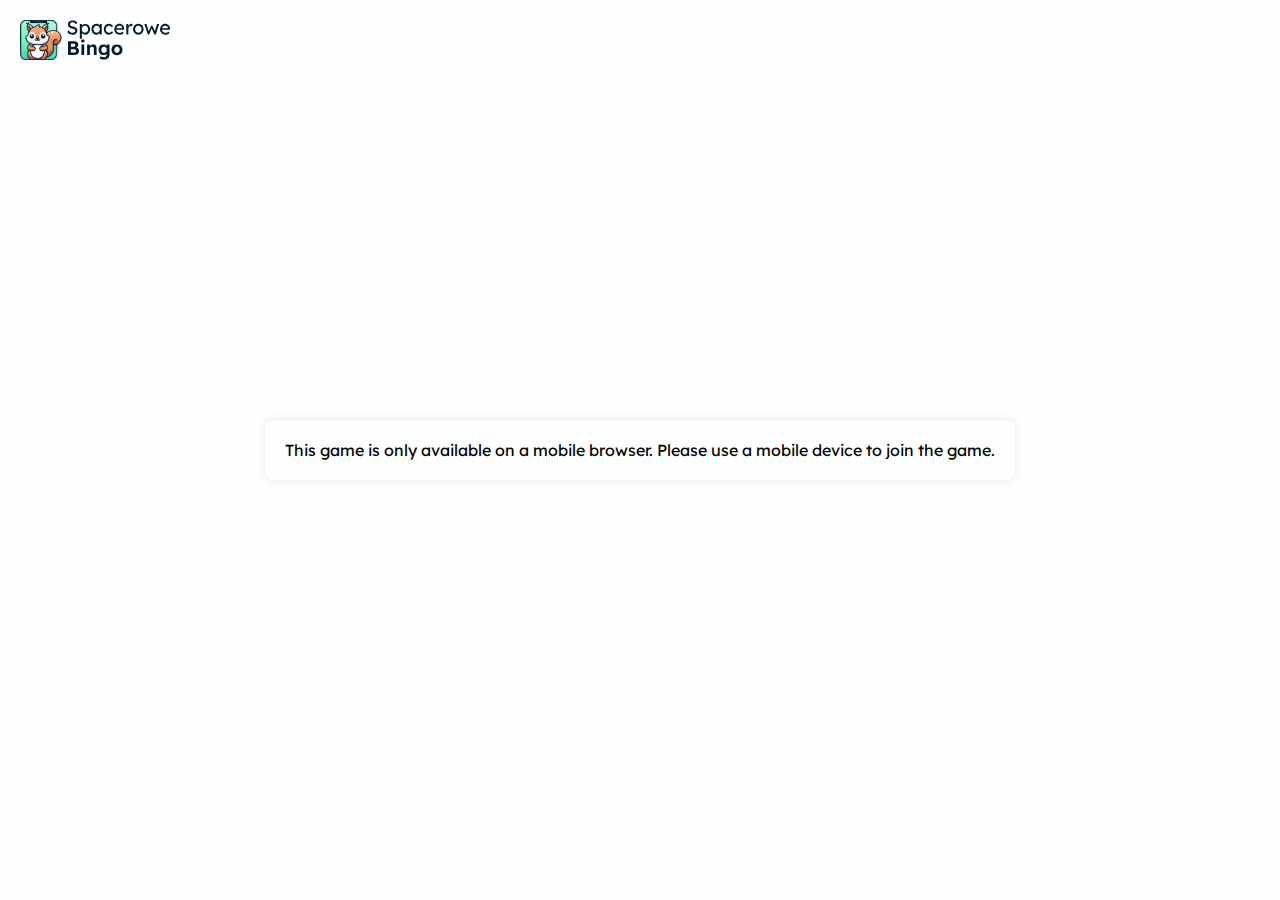
==== index.html @ e8081293 "initial commit, almost finished" ====
<!DOCTYPE html>
<html lang="en">
<head>
    <meta charset="UTF-8">
    <meta name="viewport" content="width=device-width, initial-scale=1.0">
    <title>Spacerowe Bingo</title>
    <link rel="stylesheet" href="style.css"></link>
    <script>
        function checkDevice() {
            const isMobile = /iPhone|iPad|iPod|Android/i.test(navigator.userAgent);
            const loginForm = document.querySelector('.login-form');
            const desktopMessage = document.querySelector('.desktop-message');

            if (isMobile) {
                loginForm.style.display = 'block';
                desktopMessage.style.display = 'none';
            } else {
                loginForm.style.display = 'none';
                desktopMessage.style.display = 'block';
            }
        }
        window.onload = checkDevice;
    </script>
</head>
<body>

<div class="header">
    <a href="index.html"><img src="logo.svg" alt="logo"></a>
</div>

<div class="login-form">
    <h1>hack4bingo</h1>
    <form id="hashForm" method="GET" action="bingo.html">
        <input type="text" id="username" name="username" placeholder="username" required>
        <button type="submit">Join Game</button>
    </form>
</div>

<div class="desktop-message">
    <p>This game is only available on a mobile browser. Please use a mobile device to join the game.</p>
</div>

<!-- <script>
    function hashCode(str) {
        let hash = 0;
        for (let i = 0; i < str.length; i++) {
            hash = (hash << 5) - hash + str.charCodeAt(i);
            hash |= 0; // Convert to 32bit integer
        }
        return hash;
    }

    function toSixDigitHash(value) {
        const hash = Math.abs(hashCode(value));
        return ('000000' + (hash % 1000000)).slice(-6);
    }

    document.getElementById('hashForm').addEventListener('submit', function(event) {
        event.preventDefault();
        const inputValue = document.getElementById('username').value;
        const hashValue = toSixDigitHash(inputValue);
        const url = `bingo.html?hash=${hashValue}`;

        // Send the GET request
        window.location.href = url;
    });
</script> -->

</body>
</html>
---- style.css ----
@import url('https://fonts.googleapis.com/css2?family=Lexend:wght@100..900&display=swap');

* {
    margin: 0;
    padding: 0;
    box-sizing: border-box;
}

body {
    font-family: "Lexend", sans-serif;
    display: flex;
    flex-direction: column;
    align-items: center;
    justify-content: center;
    height: 100vh;
    margin: 0;
    background-color: #FCFFFE;
    padding: 0 35px;
}
.header {
    position: absolute;
    top: 20px;
    left: 20px;
}
.header img {
    width: 150px;
    height: auto;
}
.login-form {
    background-color: #FCFFFE;
    padding: 20px;
    border-radius: 8px;
    box-shadow: 0 0 10px rgba(0, 0, 0, 0.1);
    text-align: left;
}
h1 {
    font-size: 32;
    font-weight: 400;
}
h2 {
    margin-bottom: 20px;
    font-size: 24;
    font-weight: 500;
    color: #2C556D;
}
.login-form input[type="text"] {
    font-family: "Lexend", sans-serif;
    width: 100%;
    padding: 10px;
    margin-top: 20px;
    margin-bottom: 10px;
    border: 1px solid #ccc;
    border-radius: 4px;
}
.login-form input[type="text"]:active {
    border: 1px solid #F9AF7C;
    /* #f57923; */
}
.login-form button {
    font-family: "Lexend", sans-serif;
    width: 100%;
    padding: 10px;
    background-color: #4ED6B0;
    color: #FCFFFE;
    border: none;
    border-radius: 4px;
    cursor: pointer;
}
.login-form button:hover {
    background-color: #29b28c;
}
.desktop-message {
    display: none;
    text-align: center;
    padding: 20px;
    background-color: #FCFFFE;
    border-radius: 8px;
    box-shadow: 0 0 10px rgba(0, 0, 0, 0.1);
}

.grid-container {
    display: grid;
    gap: 10px;
    width: 100%;
}
.grid-item {
    background-color: #FCFFFE;
    background-size: cover;
    background-clip: padding-box;
    padding: 15px;
    box-shadow: #4ED6B0 0 0 4px 0;
    border: none;
    border-radius:8px;
    display: flex;
    align-items: center;
    justify-content: center;
    /* color: white; */
    font-size: 16px;
}
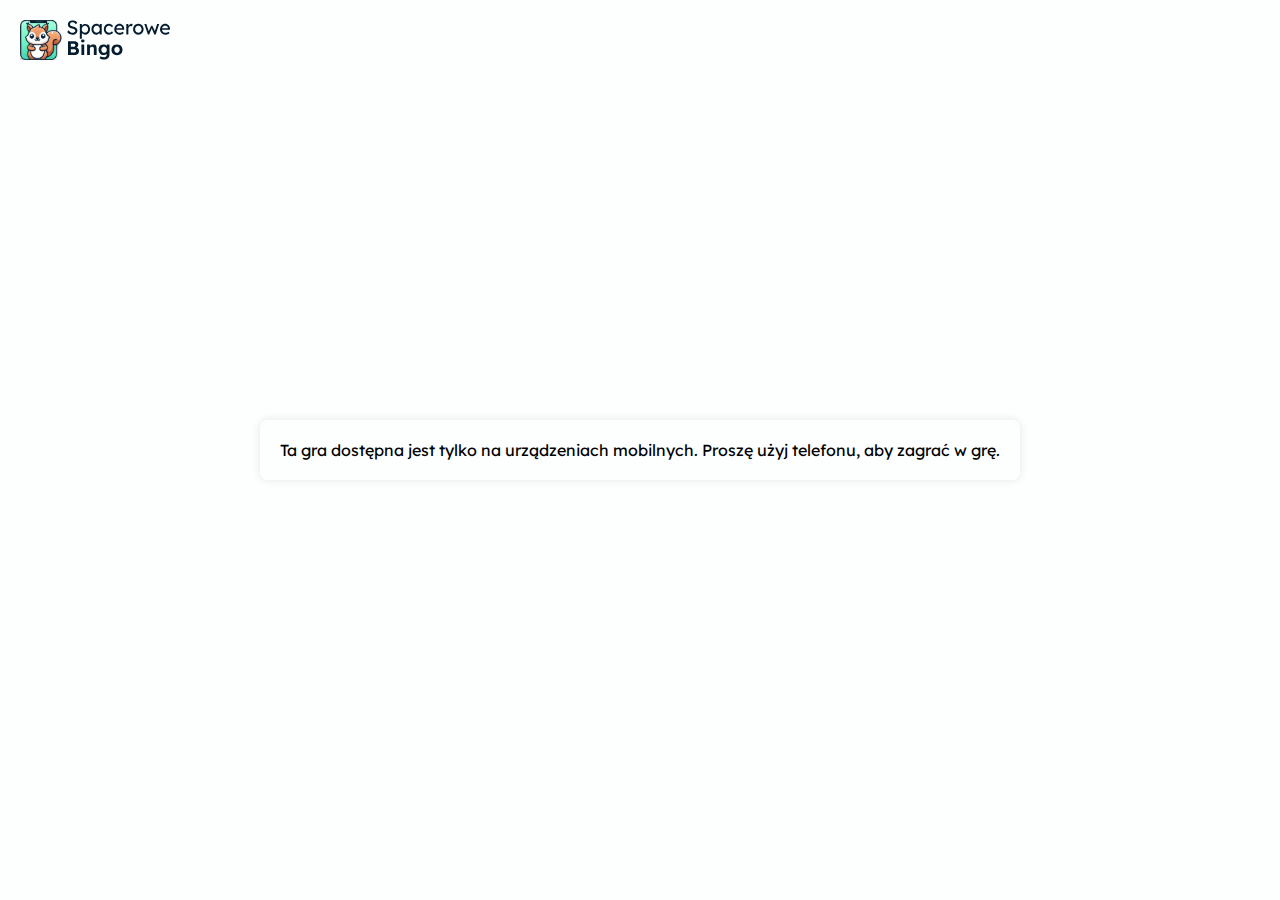
==== commit cce57246: "Polish words update" ====
--- a/index.html
+++ b/index.html
@@ -29,15 +29,15 @@
 </div>
 
 <div class="login-form">
-    <h1>hack4bingo</h1>
+    <h1>Hack4Bingo</h1>
     <form id="hashForm" method="GET" action="bingo.html">
-        <input type="text" id="username" name="username" placeholder="username" required>
-        <button type="submit">Join Game</button>
+        <input type="text" id="username" name="username" placeholder="Nazwa użytkownika" required>
+        <button class="button_primary" type="submit">Dołącz do spaceru</button>
     </form>
 </div>
 
 <div class="desktop-message">
-    <p>This game is only available on a mobile browser. Please use a mobile device to join the game.</p>
+    <p>Ta gra dostępna jest tylko na urządzeniach mobilnych. Proszę użyj telefonu, aby zagrać w grę.</p>
 </div>
 
 <!-- <script>
--- a/style.css
+++ b/style.css
@@ -56,13 +56,23 @@
     border: 1px solid #F9AF7C;
     /* #f57923; */
 }
-.login-form button {
+.button_primary {
     font-family: "Lexend", sans-serif;
     width: 100%;
     padding: 10px;
     background-color: #4ED6B0;
     color: #FCFFFE;
     border: none;
+    border-radius: 4px;
+    cursor: pointer;
+}
+.button_secondary {
+    font-family: "Lexend", sans-serif;
+    width: 100%;
+    padding: 10px;
+    background-color: #FCFFFE;
+    color: #2C556D;
+    border-color: #2C556D;
     border-radius: 4px;
     cursor: pointer;
 }
@@ -82,6 +92,7 @@
     display: grid;
     gap: 10px;
     width: 100%;
+    margin-bottom: 20px;
 }
 .grid-item {
     background-color: #FCFFFE;
